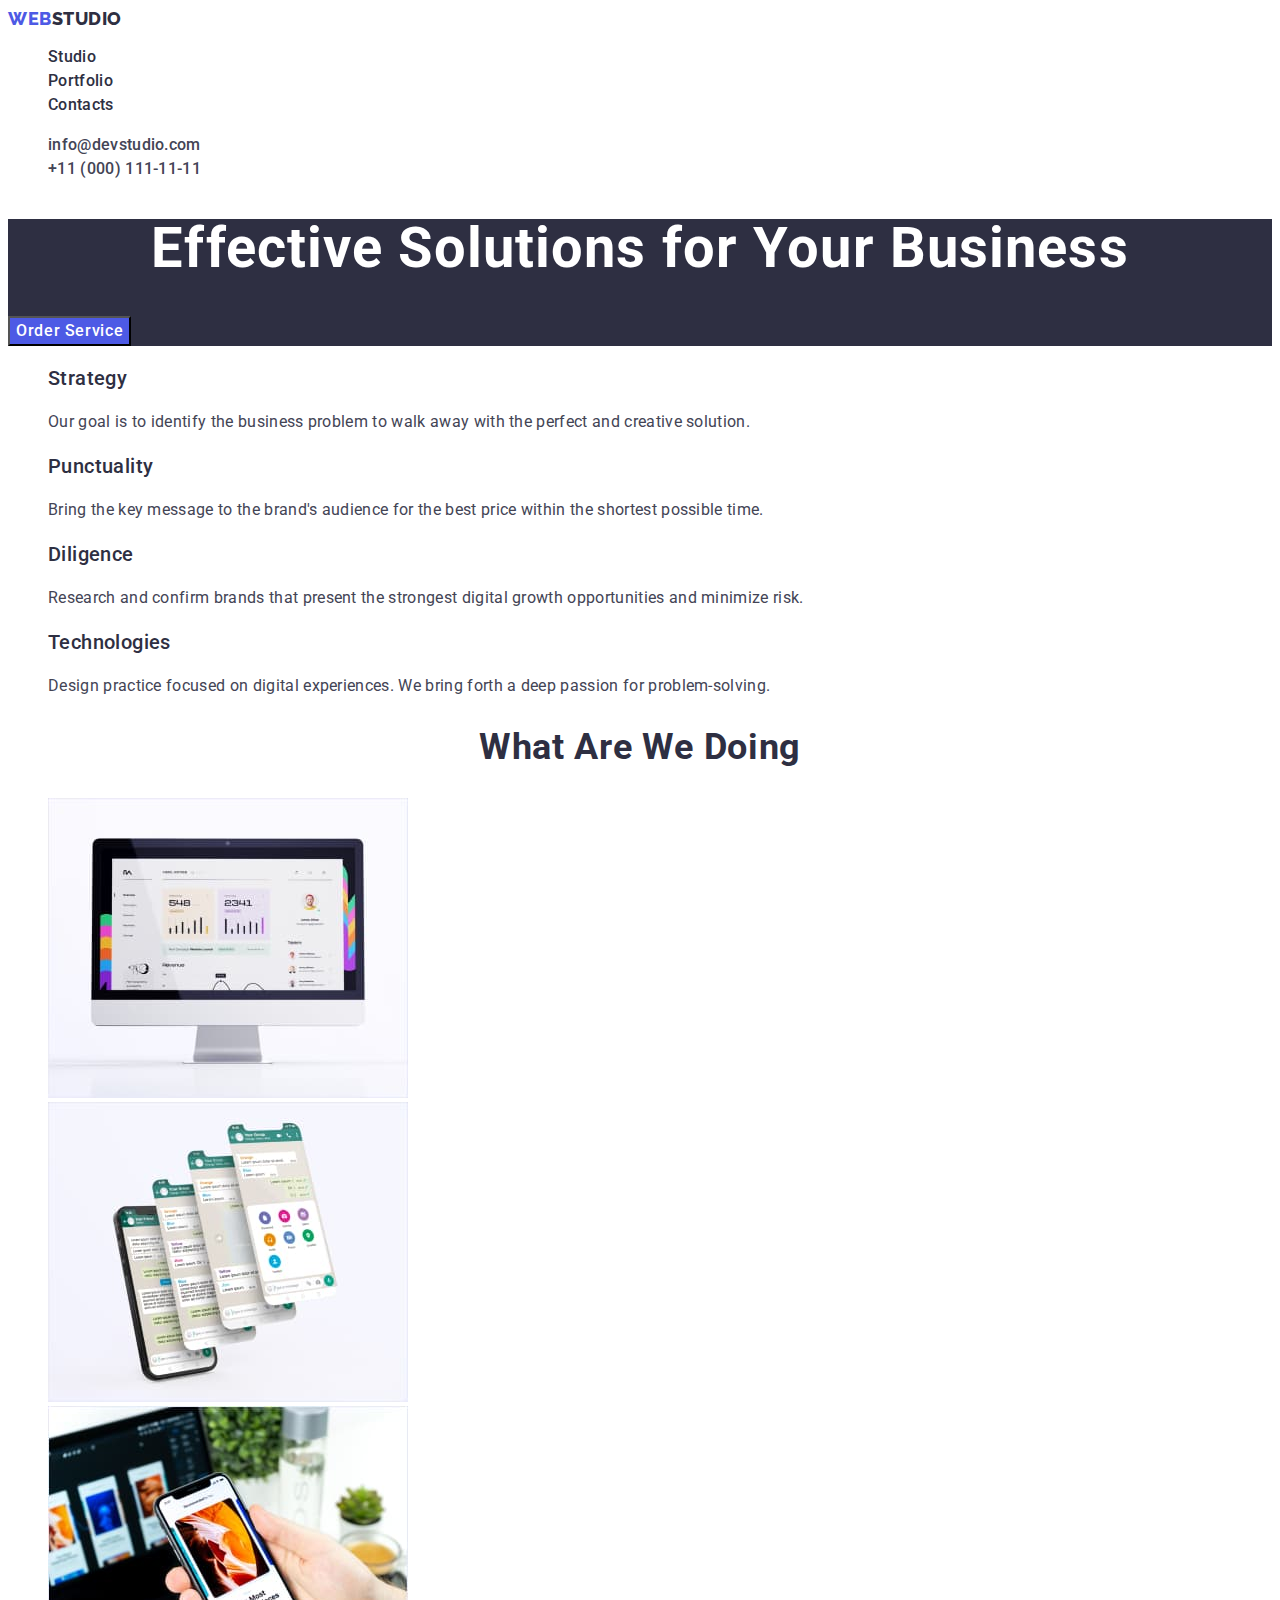
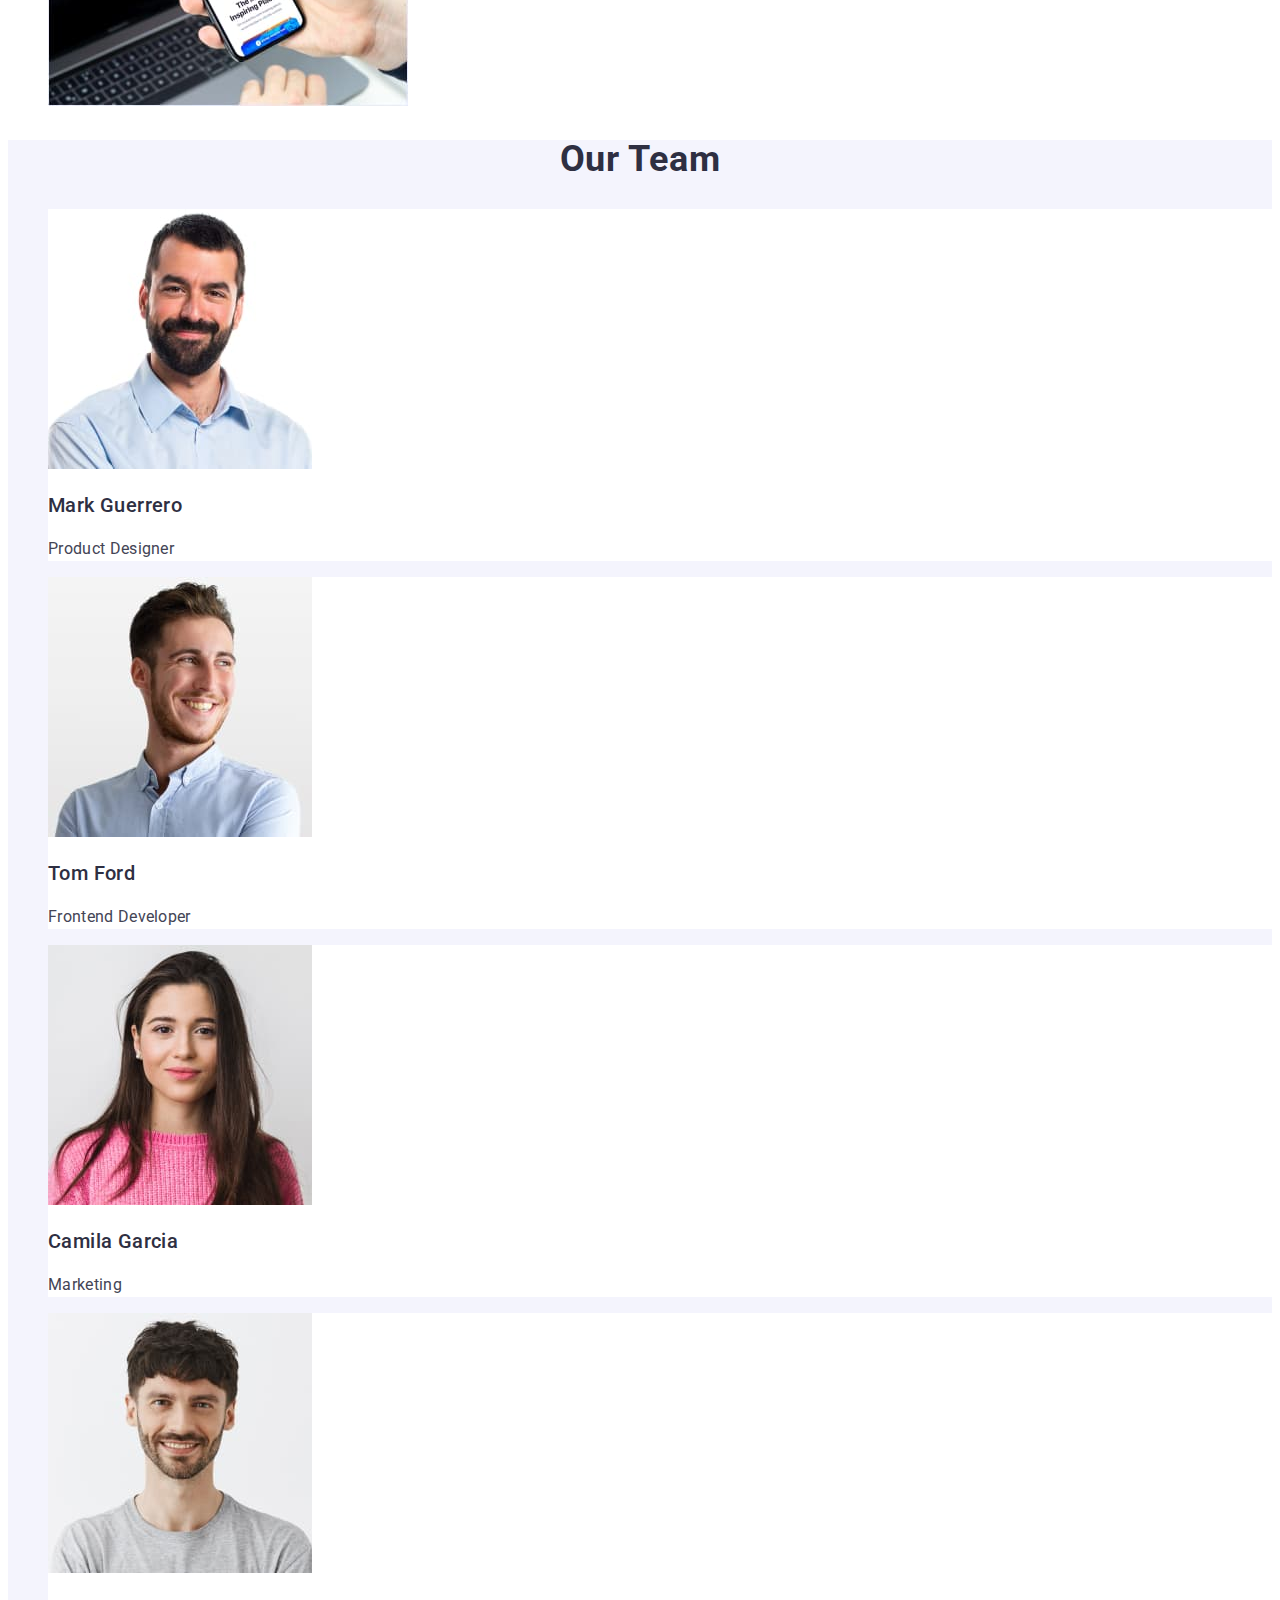
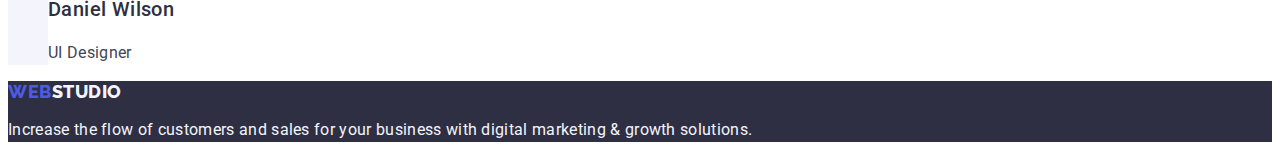
==== index.html @ 26494730 "Initial commit" ====
<!DOCTYPE html>
<html lang="en">
<head>
    <meta charset="UTF-8">
    <meta http-equiv="X-UA-Compatible" content="IE=edge">
    <meta name="viewport" content="width=device-width, initial-scale=1.0">
    <title>WebStudio</title>
    <link rel="stylesheet" href="./css/styles.css">
    <link rel="preconnect" href="https://fonts.googleapis.com">
    <link rel="preconnect" href="https://fonts.gstatic.com" crossorigin>
    <link href="https://fonts.googleapis.com/css2?family=Raleway:wght@800&family=Roboto:wght@400;500;700;900&display=swap"
        rel="stylesheet">
</head>
<body>
    <header>
 <nav>
        <a class="logotip link"  href="./index.html">Web<span class="logotip-part-two">Studio</span></a>

    <ul class="list">
        <li>
            <a class="menu-header link" href="./index.html">Studio</a>
        </li>
        <li>
            <a class="menu-header link" href="./portfolio.html">Portfolio</a>
        </li>
        <li>
            <a class="menu-header link" href="">Contacts</a>
        </li>
    </ul>
</nav>

<address class="kontakts">
    <ul class="list">
        <li>
            <a class="kontakts-mail link menu-header" href="mailto:info@devstudio.com">info@devstudio.com</a>
        </li>
        <li>
            <a class="kontakts-mail link menu-header" href="tel:+110001111111">+11 (000) 111-11-11</a>
        </li>
    </ul>
</address>
       
    </header>

    <main>
      <section class="section-zakaz-service">
          <h1 class="zagolov-first">Effective Solutions for Your Business</h1>
          <button class="button-main" type="button">Order Service</button>       
      </section>  

      <section class="section-features">
        <h2 hidden>Features</h2>
<ul class="list">
    <li>
<h3 class="zagolov-three">Strategy</h3>
<p class="features-desc">Our goal is to identify the business problem to walk away with the perfect and creative
    solution.
</p>
    </li>
    <li>
<h3 class="zagolov-three">Punctuality</h3>
<p class="features-desc">Bring the key message to the brand's audience for the best price within the shortest possible time.
</p>
    </li>
    <li>
<h3 class="zagolov-three">Diligence</h3>
<p class="features-desc">Research and confirm brands that present the strongest digital growth opportunities and minimize risk.
</p>
    </li>
    <li>
<h3 class="zagolov-three">Technologies</h3>
<p class="features-desc">Design practice focused on digital experiences. We bring forth a deep passion for problem-solving.
</p>
    </li>
</ul>
    
      </section>

      <section class="section-doing">
            <h2 class="zagolov-two">What are we doing</h2>
               <ul class="list">
                   <li>
               <img src="./images/img1.jpg" width="360" alt="Monitor">
                   </li>
                   <li>
               <img src="./images/img2.jpg" width="360" alt="Smartphone">
                                  </li>
                   <li>
               <img src="./images/img3.jpg" width="360" alt="Notebook and Smartphone">
                   </li>
               </ul>
      </section>

<section class="section-team">
<h2 class="zagolov-two">Our Team</h2>
<ul class="list">
    <li class="team-fon">
        <img src="./images/mark-guerrero.jpg" width="264" alt="Team Card Mark Guerrero">
    <h3 class="zagolov-three">Mark Guerrero</h3>
    <p class="features-desc">Product Designer</p>
    </li>
    <li class="team-fon">
        <img src="./images/tom-ford.jpg" width="264" alt="Team Card Tom Ford">
        <h3 class="zagolov-three">Tom Ford</h3>
        <p class="features-desc">Frontend Developer</p>
    </li>
    <li class="team-fon">
        <img src="./images/camila-garcia.jpg" width="264" alt="Team Card Camila Garcia">
        <h3 class="zagolov-three">Camila Garcia</h3>
        <p class="features-desc">Marketing</p>
    </li>
    <li class="team-fon">
        <img src="./images/daniel-wilson.jpg" width="264" alt="Team Card Daniel Wilson">
        <h3 class="zagolov-three">Daniel Wilson</h3>
        <p class="features-desc">UI Designer</p>
    </li>
</ul>
</section>
    </main>

    <footer class="footer">
<a class="footer-logo link" href="./index.html">Web<span class="logo-footer-part-two">Studio</span></a>
<p class="footer-text">
    Increase the flow of customers and sales for your business with digital marketing & growth solutions.
</p>
    </footer>
</body>
</html>
---- css/styles.css ----
body {
  font-family: 'Roboto', sans-serif;
  background-color: #ffffff;
  color: var(--bc-text-deck);
}
:root {
  --logo-color1: #4d5ae5;
  --logo-color2: #2e2f42;
  --brand-color: #2e2f42;
  --bc-button: #f4f4fd;
  --bc-button-fover: #404bbf;
  --bc-button-text: #4d5ae5;
  --bc-button-text-hover: #ffffff;
  --background-footer-color: #2e2f42;
  --bc-footer-text: #f4f4fd;
  --bc-text-deck: #434455;
}
.list {
  list-style: none;
}
.link {
  text-decoration: none;
}

.logotip {
  color: var(--logo-color1);
  font-family: 'Raleway', sans-serif;
  font-style: normal;
  font-weight: 800;
  font-size: 18px;
  line-height: 1.17;
  letter-spacing: 0.03em;
  text-transform: uppercase;
}
.logotip-part-two {
  color: var(--logo-color2);
}

.menu-header {
  font-weight: 500;
  font-size: 16px;
  line-height: 1.5;
  letter-spacing: 0.02em;
  color: var(--brand-color);
}
.menu-header:hover,
.menu-header:focus {
  color: #404bbf;
}
.kontakts {
  font-style: normal;
}
.kontakts-mail {
  font-size: 16px;
  line-height: 1.5;
  letter-spacing: 0.02em;
  color: #434455;
}
.section-zakaz-service {
  background-color: var(--brand-color);
}
.zagolov-first {
  font-size: 56px;
  line-height: 1.07;
  text-align: center;
  letter-spacing: 0.02em;
  color: #ffffff;
}
.zagolov-two {
  font-size: 36px;
  line-height: 1.11;
  text-align: center;
  letter-spacing: 0.02em;
  text-transform: capitalize;
  color: var(--brand-color);
}
.button-main {
  background-color: #4d5ae5;
  font-family: 'Roboto', sans-serif;
  font-weight: 500;
  font-size: 16px;
  line-height: 1.5;
  letter-spacing: 0.04em;
  color: #ffffff;
}
.button-main:hover,
.button-main:focus {
  background-color: var(--bc-button-fover);
  cursor: pointer;
}
.zagolov-three {
  font-weight: 500;
  font-size: 20px;
  line-height: 1.2;
  letter-spacing: 0.02em;
  color: var(--brand-color);
}
.features-desc {
  font-size: 16px;
  line-height: 1.5;
  letter-spacing: 0.02em;
  color: var(--bc-text-deck);
}
.section-team {
  background-color: var(--bc-button);
}
.team-head {
  font-size: 36px;
  line-height: 1.11;
  text-align: center;
  letter-spacing: 0.02em;
  text-transform: capitalize;
  color: var(--brand-color);
}

.button-tip {
  font-family: 'Roboto', sans-serif;
  font-weight: 500;
  font-size: 16px;
  line-height: 1.5;
  letter-spacing: 0.04em;
  color: var(--bc-button-text);
  background-color: var(--bc-button);
}
.team-fon {
  background-color: #ffffff;
}
.button-tip:hover,
.button-tip:focus {
  color: var(--bc-button-text-hover);
  background-color: var(--bc-button-fover);
  cursor: pointer;
}

.desk-portfolio {
  font-size: 16px;
  line-height: 1.5;
  letter-spacing: 0.02em;
  color: var(--bc-text-deck);
}
.footer {
  background-color: var(--background-footer-color);
}
.footer-logo {
  font-family: 'Raleway', sans-serif;
  font-weight: 800;
  font-size: 18px;
  line-height: 1.17;
  letter-spacing: 0.03em;
  text-transform: uppercase;
  color: var(--logo-color1);
}
.logo-footer-part-two {
  color: var(--bc-footer-text);
}
.footer-text {
  line-height: 1.5;
  letter-spacing: 0.02em;
  color: var(--bc-footer-text);
}
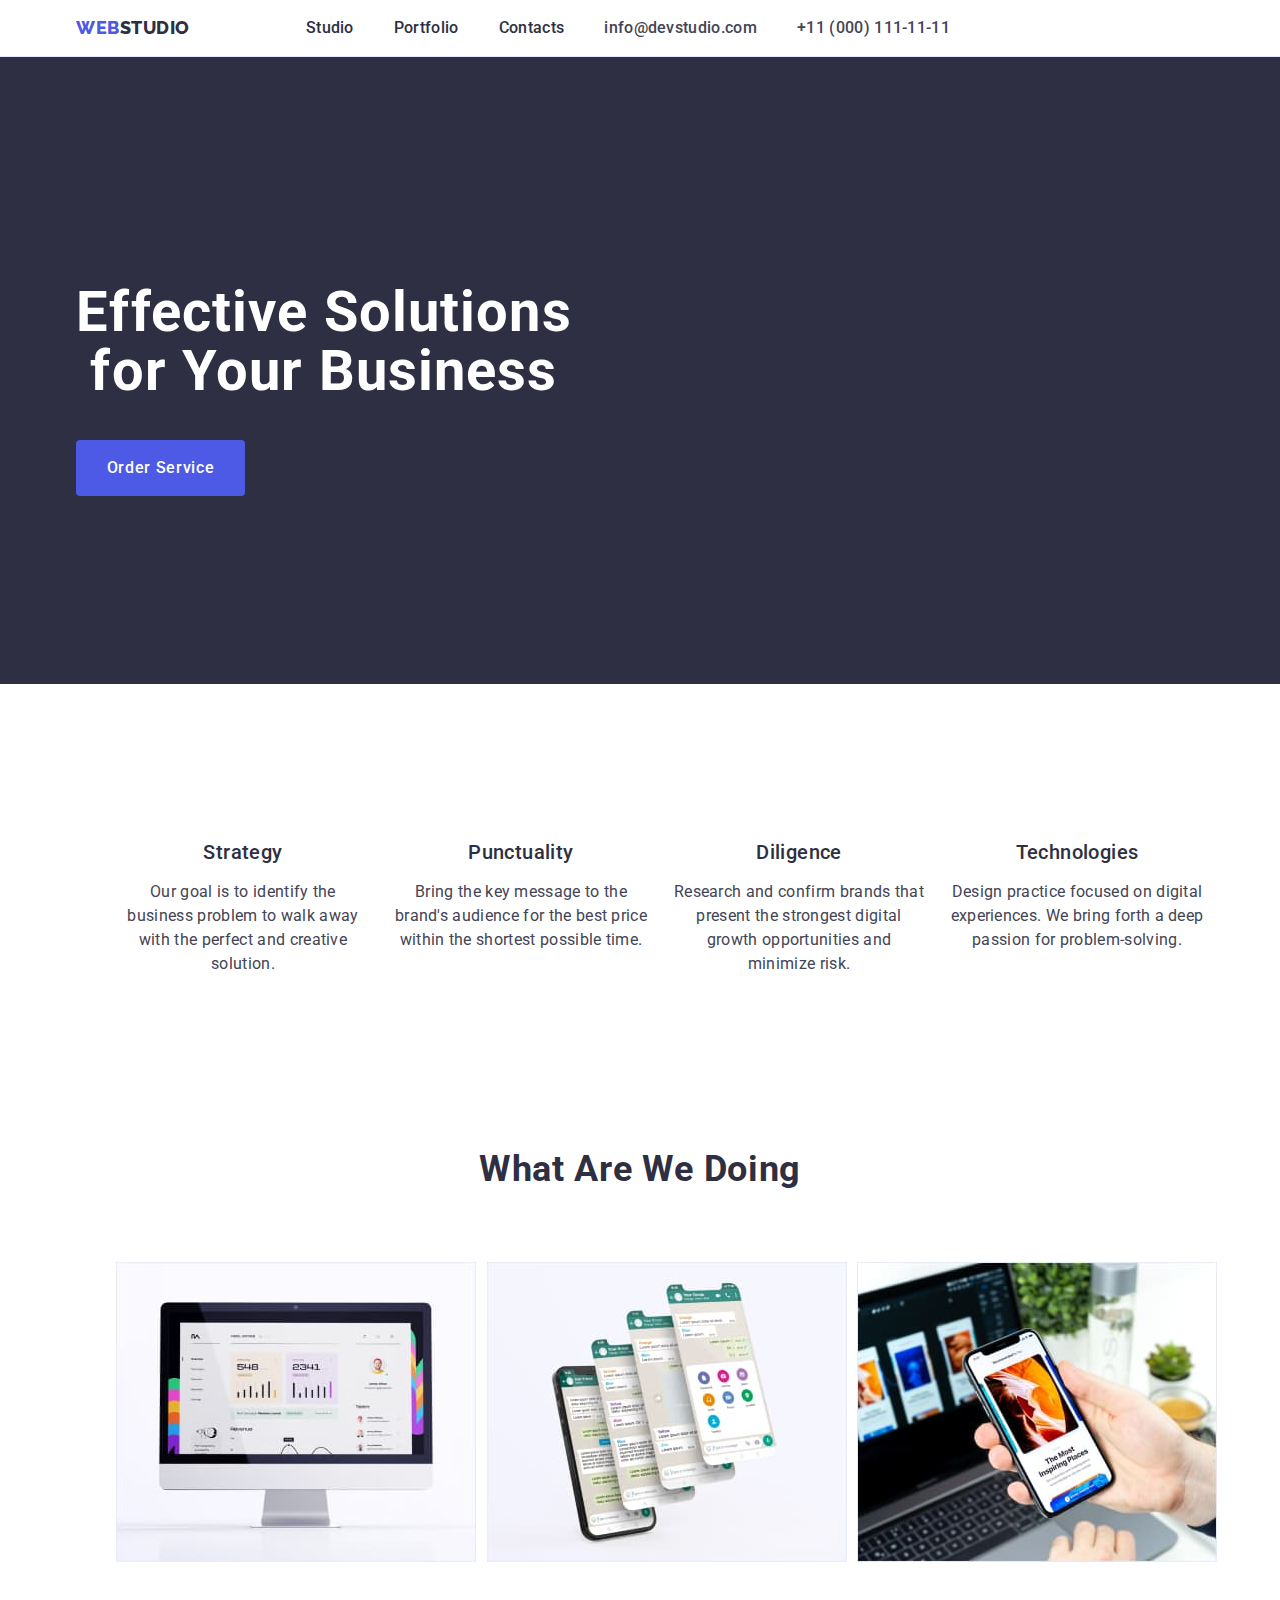
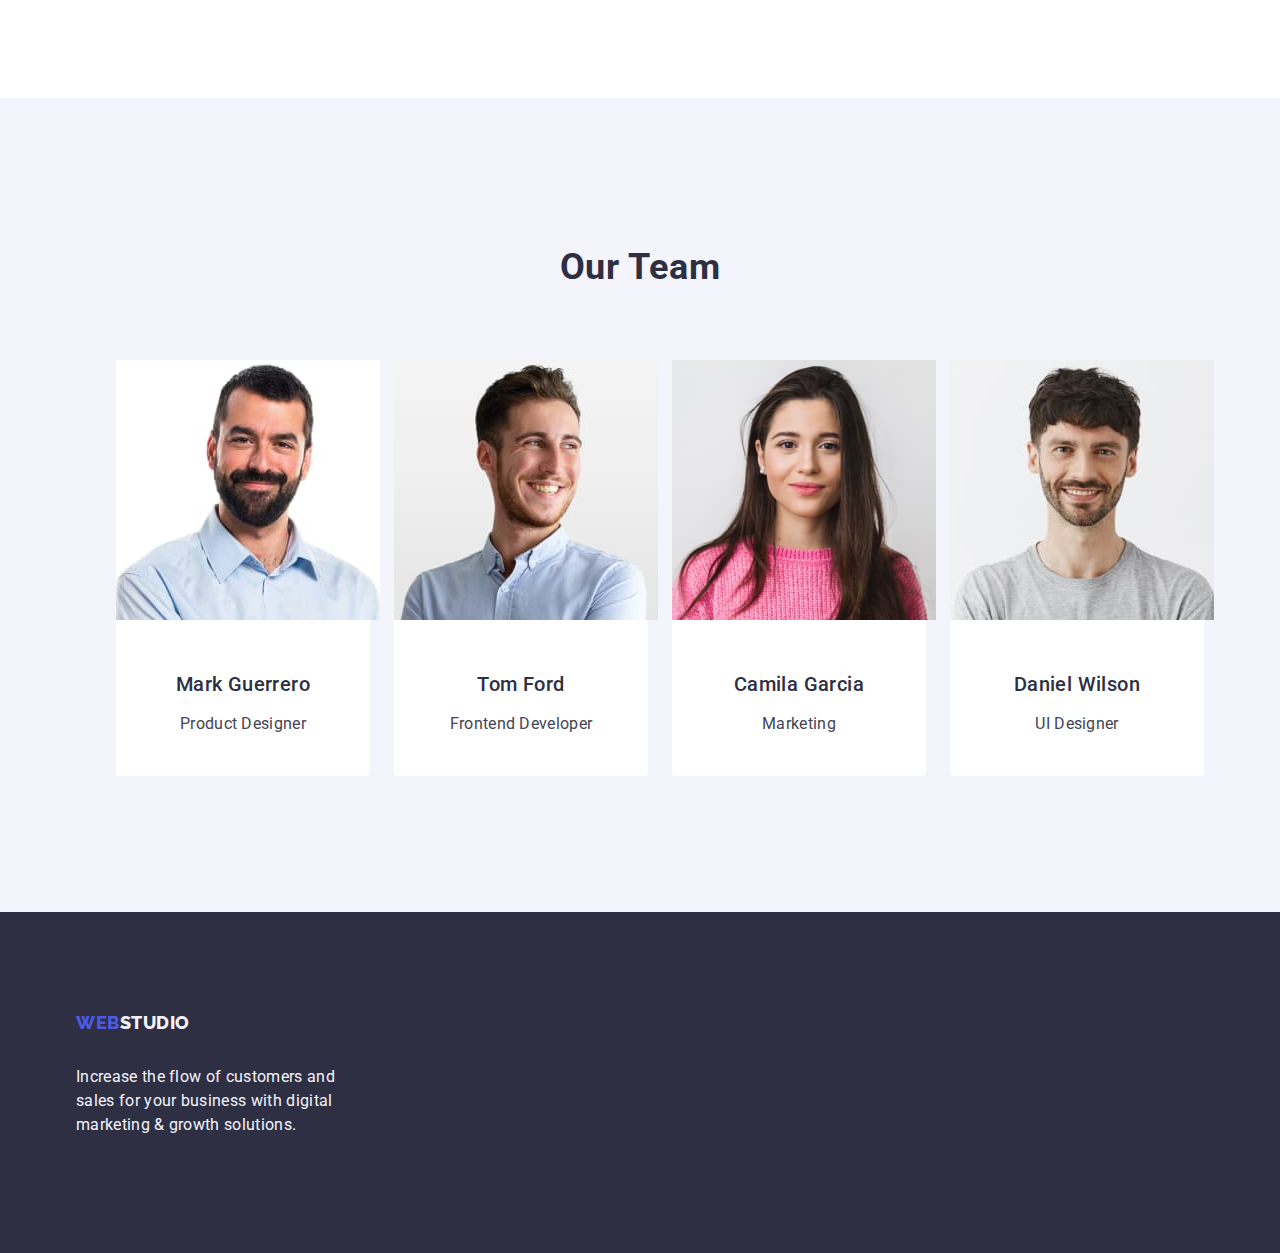
==== commit d8055dd3: "1" ====
--- a/index.html
+++ b/index.html
@@ -5,6 +5,7 @@
     <meta http-equiv="X-UA-Compatible" content="IE=edge">
     <meta name="viewport" content="width=device-width, initial-scale=1.0">
     <title>WebStudio</title>
+    <link rel="stylesheet" href="https://cdnjs.cloudflare.com/ajax/libs/modern-normalize/2.0.0/modern-normalize.min.css">
     <link rel="stylesheet" href="./css/styles.css">
     <link rel="preconnect" href="https://fonts.googleapis.com">
     <link rel="preconnect" href="https://fonts.gstatic.com" crossorigin>
@@ -12,11 +13,12 @@
         rel="stylesheet">
 </head>
 <body>
-    <header>
- <nav>
+    <header class="header">
+        <div class="header-div container">
+ <nav class="header-div-nav">
         <a class="logotip link"  href="./index.html">Web<span class="logotip-part-two">Studio</span></a>
 
-    <ul class="list">
+    <ul class="menu-main list">
         <li>
             <a class="menu-header link" href="./index.html">Studio</a>
         </li>
@@ -30,7 +32,7 @@
 </nav>
 
 <address class="kontakts">
-    <ul class="list">
+    <ul class="menu-main list">
         <li>
             <a class="kontakts-mail link menu-header" href="mailto:info@devstudio.com">info@devstudio.com</a>
         </li>
@@ -39,90 +41,107 @@
         </li>
     </ul>
 </address>
-       
+    </div>
     </header>
 
     <main>
       <section class="section-zakaz-service">
+        <div class="container">
           <h1 class="zagolov-first">Effective Solutions for Your Business</h1>
           <button class="button-main" type="button">Order Service</button>       
-      </section>  
+      </div>
+     </section>  
 
       <section class="section-features">
-        <h2 hidden>Features</h2>
-<ul class="list">
-    <li>
+        <div class="container">
+        <h2 class="visually-hidden">Features</h2>
+<ul class="section-features-list list">
+    <li class="secfeat-list-li">
 <h3 class="zagolov-three">Strategy</h3>
 <p class="features-desc">Our goal is to identify the business problem to walk away with the perfect and creative
     solution.
 </p>
     </li>
-    <li>
+    <li class="secfeat-list-li">
 <h3 class="zagolov-three">Punctuality</h3>
 <p class="features-desc">Bring the key message to the brand's audience for the best price within the shortest possible time.
 </p>
     </li>
-    <li>
+    <li class="secfeat-list-li">
 <h3 class="zagolov-three">Diligence</h3>
 <p class="features-desc">Research and confirm brands that present the strongest digital growth opportunities and minimize risk.
 </p>
     </li>
-    <li>
+    <li class="secfeat-list-li">
 <h3 class="zagolov-three">Technologies</h3>
 <p class="features-desc">Design practice focused on digital experiences. We bring forth a deep passion for problem-solving.
 </p>
     </li>
 </ul>
-    
+    </div>
       </section>
 
       <section class="section-doing">
+        <div class="container">
             <h2 class="zagolov-two">What are we doing</h2>
-               <ul class="list">
-                   <li>
+               <ul class="section-doing-list list">
+                   <li class="section-doing-list-li">
                <img src="./images/img1.jpg" width="360" alt="Monitor">
                    </li>
-                   <li>
+                   <li class="section-doing-list-li">
                <img src="./images/img2.jpg" width="360" alt="Smartphone">
                                   </li>
-                   <li>
+                   <li class="section-doing-list-li">
                <img src="./images/img3.jpg" width="360" alt="Notebook and Smartphone">
                    </li>
                </ul>
+            </div>
       </section>
 
 <section class="section-team">
+    <div class="container">
 <h2 class="zagolov-two">Our Team</h2>
-<ul class="list">
-    <li class="team-fon">
-        <img src="./images/mark-guerrero.jpg" width="264" alt="Team Card Mark Guerrero">
+<ul class="section-team-list list">
+    <li class="section-team-list-li team-fon">
+        <img    src="./images/mark-guerrero.jpg" width="264" alt="Team Card Mark Guerrero">
+        <div class="team-card">
     <h3 class="zagolov-three">Mark Guerrero</h3>
     <p class="features-desc">Product Designer</p>
+</div>
     </li>
-    <li class="team-fon">
+    <li class="section-team-list-li team-fon">
         <img src="./images/tom-ford.jpg" width="264" alt="Team Card Tom Ford">
+        <div class="team-card">
         <h3 class="zagolov-three">Tom Ford</h3>
         <p class="features-desc">Frontend Developer</p>
+        </div>
     </li>
-    <li class="team-fon">
+    <li class="section-team-list-li team-fon">
         <img src="./images/camila-garcia.jpg" width="264" alt="Team Card Camila Garcia">
+        <div class="team-card">
         <h3 class="zagolov-three">Camila Garcia</h3>
         <p class="features-desc">Marketing</p>
+        </div>
     </li>
-    <li class="team-fon">
+    <li class="section-team-list-li team-fon">
         <img src="./images/daniel-wilson.jpg" width="264" alt="Team Card Daniel Wilson">
+        <div class="team-card">
         <h3 class="zagolov-three">Daniel Wilson</h3>
         <p class="features-desc">UI Designer</p>
+        </div>
     </li>
 </ul>
+</div>
 </section>
     </main>
 
     <footer class="footer">
+        <div class="container">
 <a class="footer-logo link" href="./index.html">Web<span class="logo-footer-part-two">Studio</span></a>
 <p class="footer-text">
     Increase the flow of customers and sales for your business with digital marketing & growth solutions.
 </p>
+</div>
     </footer>
 </body>
 </html>--- a/css/styles.css
+++ b/css/styles.css
@@ -15,13 +15,35 @@
   --bc-footer-text: #f4f4fd;
   --bc-text-deck: #434455;
 }
+img {
+  display: block;
+}
 .list {
   list-style: none;
 }
 .link {
   text-decoration: none;
 }
-
+.container {
+  width: 1158px;
+  margin: 0 auto;
+  padding: 0 15px;
+}
+/**
+  |============================
+  | header
+  |============================
+*/
+.header {
+  border-bottom: 1px solid #e7e9fc;
+}
+.header-div {
+  display: flex;
+}
+.header-div-nav {
+  display: flex;
+  align-items: center;
+}
 .logotip {
   color: var(--logo-color1);
   font-family: 'Raleway', sans-serif;
@@ -31,17 +53,22 @@
   line-height: 1.17;
   letter-spacing: 0.03em;
   text-transform: uppercase;
+  margin-right: 76px;
 }
 .logotip-part-two {
   color: var(--logo-color2);
 }
-
+.menu-main {
+  display: flex;
+  gap: 40px;
+}
 .menu-header {
   font-weight: 500;
   font-size: 16px;
   line-height: 1.5;
   letter-spacing: 0.02em;
   color: var(--brand-color);
+  padding: 24px 0;
 }
 .menu-header:hover,
 .menu-header:focus {
@@ -56,8 +83,15 @@
   letter-spacing: 0.02em;
   color: #434455;
 }
+
+/**
+  |============================
+  | First section
+  |============================
+*/
 .section-zakaz-service {
   background-color: var(--brand-color);
+  padding: 188px 0;
 }
 .zagolov-first {
   font-size: 56px;
@@ -65,15 +99,9 @@
   text-align: center;
   letter-spacing: 0.02em;
   color: #ffffff;
-}
-.zagolov-two {
-  font-size: 36px;
-  line-height: 1.11;
-  text-align: center;
-  letter-spacing: 0.02em;
-  text-transform: capitalize;
-  color: var(--brand-color);
-}
+  max-width: 496px;
+}
+
 .button-main {
   background-color: #4d5ae5;
   font-family: 'Roboto', sans-serif;
@@ -82,27 +110,106 @@
   line-height: 1.5;
   letter-spacing: 0.04em;
   color: #ffffff;
+  display: block;
+  min-width: 169px;
+  height: 56px;
+  border: none;
+  border-radius: 4px;
+  cursor: pointer;
 }
 .button-main:hover,
 .button-main:focus {
   background-color: var(--bc-button-fover);
   cursor: pointer;
 }
+/**
+  |============================
+  | Second section
+  |============================
+*/
+.section-features {
+  padding: 120px 0;
+}
+.visually-hidden {
+  position: absolute;
+  width: 1px;
+  height: 1px;
+  margin: -1px;
+  border: 0;
+  padding: 0;
+  white-space: nowrap;
+  clip-path: inset(100%);
+  clip: rect(0 0 0 0);
+  overflow: hidden;
+}
+.section-features-list {
+  display: flex;
+  gap: 24px;
+}
+.secfeat-list-li {
+  width: calc((100% - 72px) / 4);
+}
 .zagolov-three {
   font-weight: 500;
   font-size: 20px;
   line-height: 1.2;
   letter-spacing: 0.02em;
   color: var(--brand-color);
+  margin-bottom: 8px;
+  text-align: center;
 }
 .features-desc {
   font-size: 16px;
   line-height: 1.5;
   letter-spacing: 0.02em;
   color: var(--bc-text-deck);
-}
+  text-align: center;
+  margin-bottom: 8px;
+}
+/**
+  |============================
+  | 3 section
+  |============================
+*/
+.section-doing {
+  padding-bottom: 120px;
+}
+.zagolov-two {
+  font-size: 36px;
+  line-height: 1.11;
+  text-align: center;
+  letter-spacing: 0.02em;
+  text-transform: capitalize;
+  color: var(--brand-color);
+  margin-bottom: 72px;
+}
+.section-doing-list {
+  display: flex;
+  gap: 24px;
+}
+.section-doing-list-li {
+  width: calc((100% - 48px) / 3);
+}
+/**
+  |============================
+  | 4 section team
+  |============================
+*/
+
 .section-team {
   background-color: var(--bc-button);
+  padding: 120px 0;
+}
+.section-team-list {
+  display: flex;
+  gap: 24px;
+}
+.section-team-list-li {
+  width: calc((100% - 72px) / 4);
+  border-radius: 0px 0px 4px 4px;
+}
+.team-card {
+  padding: 32px 16px;
 }
 .team-head {
   font-size: 36px;
@@ -112,7 +219,11 @@
   text-transform: capitalize;
   color: var(--brand-color);
 }
-
+/**
+  |============================
+  | 
+  |============================
+*/
 .button-tip {
   font-family: 'Roboto', sans-serif;
   font-weight: 500;
@@ -121,6 +232,9 @@
   letter-spacing: 0.04em;
   color: var(--bc-button-text);
   background-color: var(--bc-button);
+  padding: 12px 24px;
+  border: 1px solid #e7e9fc;
+  border-radius: 4px;
 }
 .team-fon {
   background-color: #ffffff;
@@ -130,6 +244,7 @@
   color: var(--bc-button-text-hover);
   background-color: var(--bc-button-fover);
   cursor: pointer;
+  border: 1px solid transparent;
 }
 
 .desk-portfolio {
@@ -138,7 +253,42 @@
   letter-spacing: 0.02em;
   color: var(--bc-text-deck);
 }
+/**
+  |============================
+  | portfolio
+  |============================
+*/
+.section-portfolio {
+  padding-top: 96px;
+  padding-bottom: 120px;
+}
+.section-portfolio-filtr {
+  display: flex;
+  justify-content: center;
+  gap: 24px;
+  margin-bottom: 72px;
+}
+.portfolio-list {
+  display: flex;
+  flex-wrap: wrap;
+  column-gap: 24px;
+  row-gap: 48px;
+}
+.portfolio-list-li {
+  width: calc((100% - 48px) / 3);
+}
+.portfolio-link {
+  padding: 32px 16px;
+  border: 1px solid #e7e9fc;
+  border-top: none;
+}
+/**
+  |============================
+  | footer
+  |============================
+*/
 .footer {
+  padding: 100px 0;
   background-color: var(--background-footer-color);
 }
 .footer-logo {
@@ -149,6 +299,8 @@
   letter-spacing: 0.03em;
   text-transform: uppercase;
   color: var(--logo-color1);
+  display: inline-block;
+  margin-bottom: 16px;
 }
 .logo-footer-part-two {
   color: var(--bc-footer-text);
@@ -157,4 +309,5 @@
   line-height: 1.5;
   letter-spacing: 0.02em;
   color: var(--bc-footer-text);
-}
+  max-width: 264px;
+}
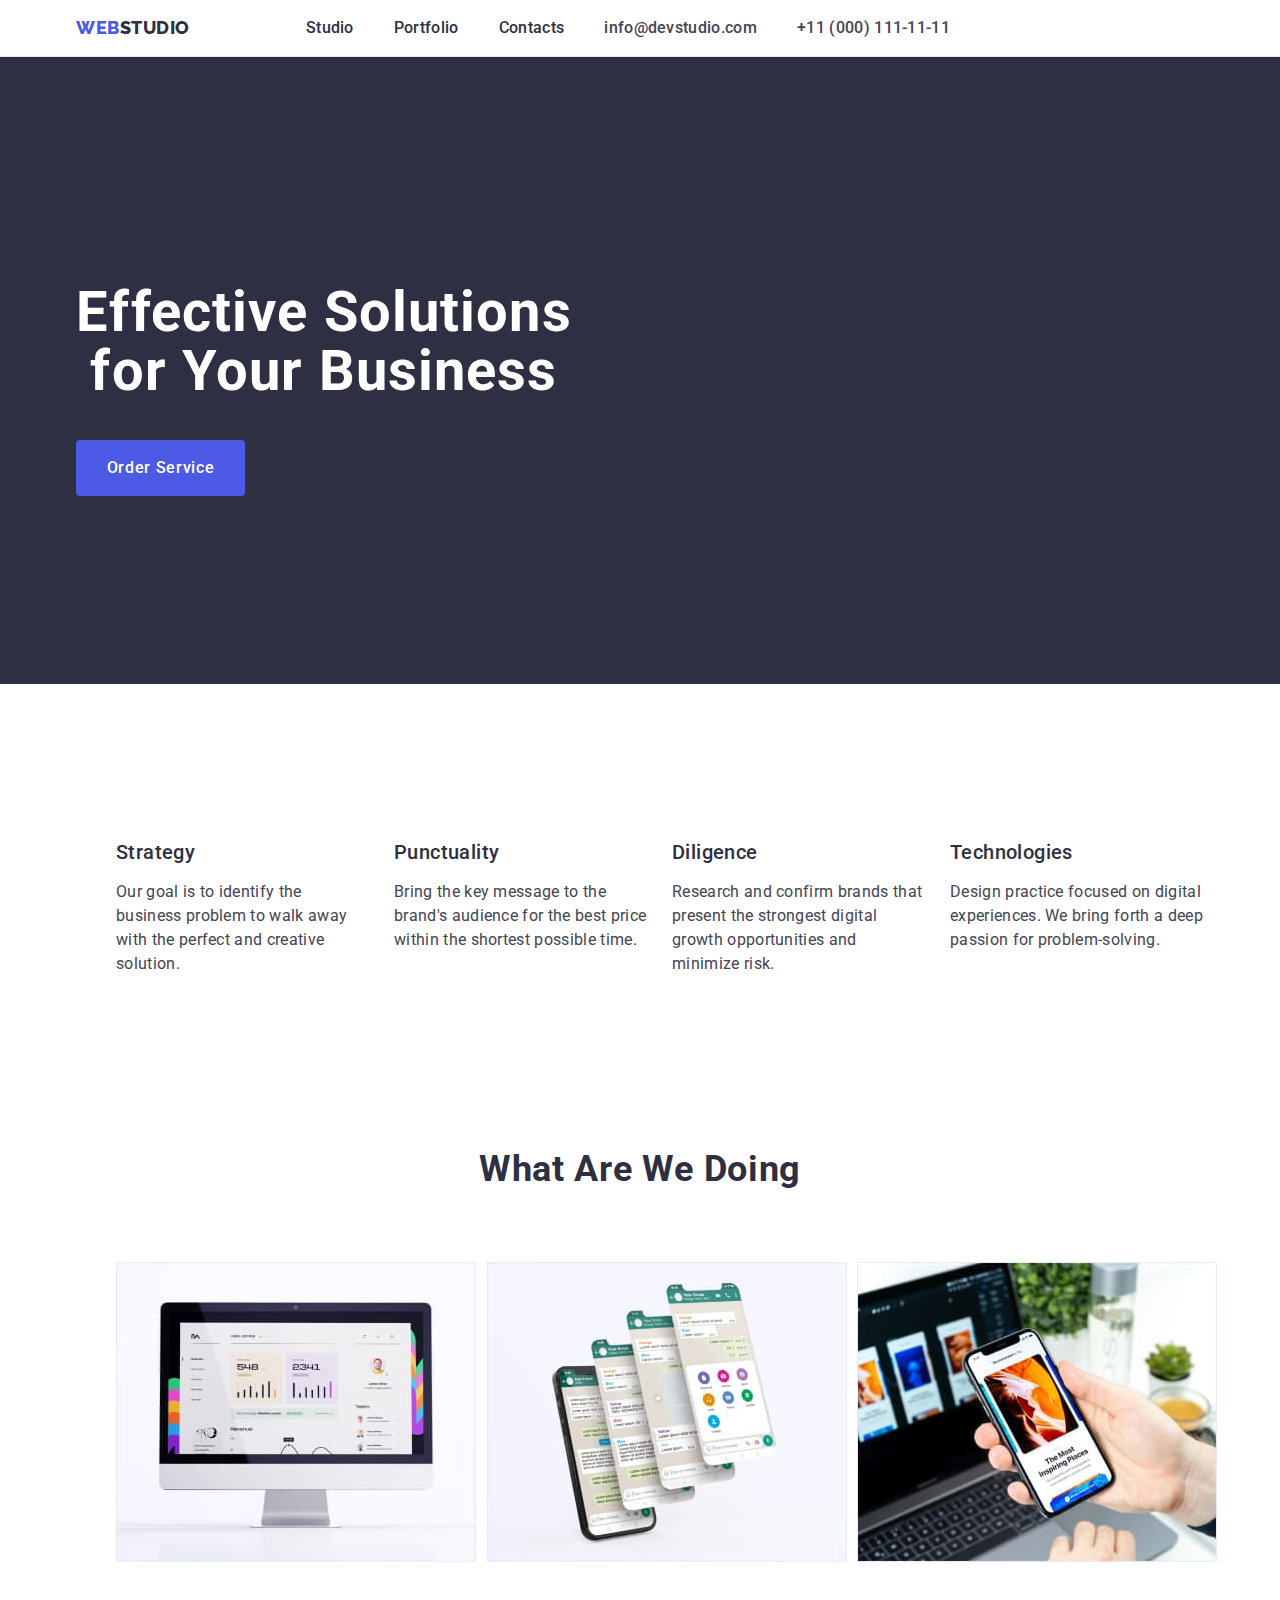
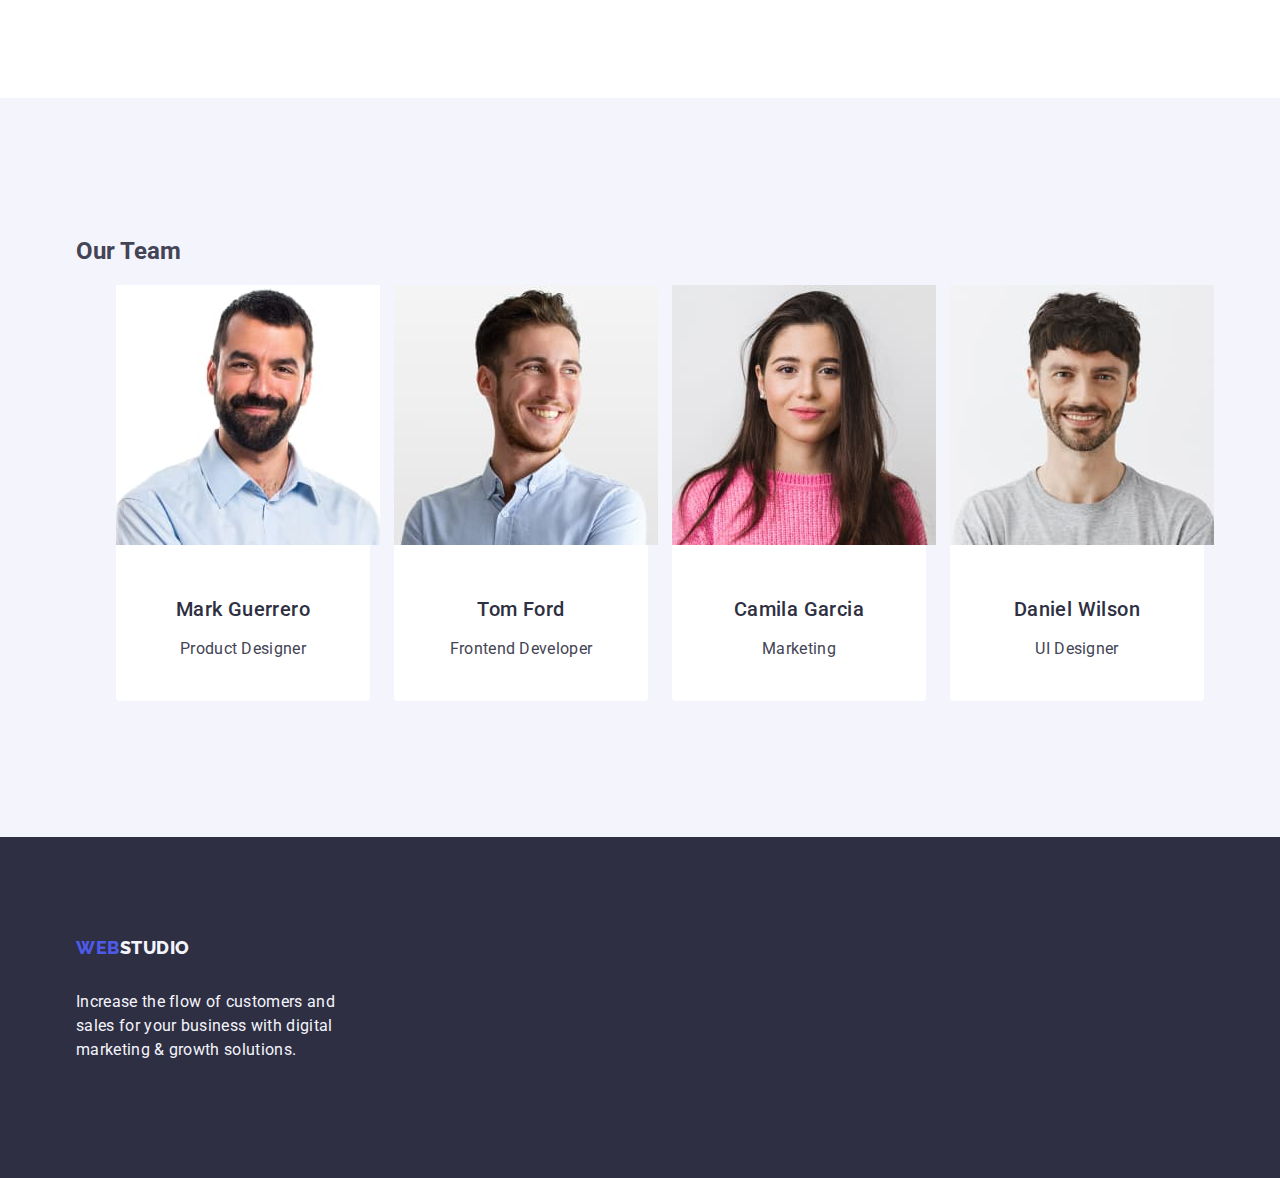
==== commit 8225610f: "2" ====
--- a/index.html
+++ b/index.html
@@ -47,7 +47,7 @@
     <main>
       <section class="section-zakaz-service">
         <div class="container">
-          <h1 class="zagolov-first">Effective Solutions for Your Business</h1>
+          <h1 class="zakaz-service-name">Effective Solutions for Your Business</h1>
           <button class="button-main" type="button">Order Service</button>       
       </div>
      </section>  
@@ -57,24 +57,24 @@
         <h2 class="visually-hidden">Features</h2>
 <ul class="section-features-list list">
     <li class="secfeat-list-li">
-<h3 class="zagolov-three">Strategy</h3>
-<p class="features-desc">Our goal is to identify the business problem to walk away with the perfect and creative
+<h3 class="feature-name">Strategy</h3>
+<p class="feature-desc">Our goal is to identify the business problem to walk away with the perfect and creative
     solution.
 </p>
     </li>
     <li class="secfeat-list-li">
-<h3 class="zagolov-three">Punctuality</h3>
-<p class="features-desc">Bring the key message to the brand's audience for the best price within the shortest possible time.
+<h3 class="feature-name">Punctuality</h3>
+<p class="feature-desc">Bring the key message to the brand's audience for the best price within the shortest possible time.
 </p>
     </li>
     <li class="secfeat-list-li">
-<h3 class="zagolov-three">Diligence</h3>
-<p class="features-desc">Research and confirm brands that present the strongest digital growth opportunities and minimize risk.
+<h3 class="feature-name">Diligence</h3>
+<p class="feature-desc">Research and confirm brands that present the strongest digital growth opportunities and minimize risk.
 </p>
     </li>
     <li class="secfeat-list-li">
-<h3 class="zagolov-three">Technologies</h3>
-<p class="features-desc">Design practice focused on digital experiences. We bring forth a deep passion for problem-solving.
+<h3 class="feature-name">Technologies</h3>
+<p class="feature-desc">Design practice focused on digital experiences. We bring forth a deep passion for problem-solving.
 </p>
     </li>
 </ul>
@@ -83,7 +83,7 @@
 
       <section class="section-doing">
         <div class="container">
-            <h2 class="zagolov-two">What are we doing</h2>
+            <h2 class="doing-name-section">What are we doing</h2>
                <ul class="section-doing-list list">
                    <li class="section-doing-list-li">
                <img src="./images/img1.jpg" width="360" alt="Monitor">
@@ -105,29 +105,29 @@
     <li class="section-team-list-li team-fon">
         <img    src="./images/mark-guerrero.jpg" width="264" alt="Team Card Mark Guerrero">
         <div class="team-card">
-    <h3 class="zagolov-three">Mark Guerrero</h3>
-    <p class="features-desc">Product Designer</p>
+    <h3 class="team-name">Mark Guerrero</h3>
+    <p class="team-desc">Product Designer</p>
 </div>
     </li>
     <li class="section-team-list-li team-fon">
         <img src="./images/tom-ford.jpg" width="264" alt="Team Card Tom Ford">
         <div class="team-card">
-        <h3 class="zagolov-three">Tom Ford</h3>
-        <p class="features-desc">Frontend Developer</p>
+        <h3 class="team-name">Tom Ford</h3>
+        <p class="team-desc">Frontend Developer</p>
         </div>
     </li>
     <li class="section-team-list-li team-fon">
         <img src="./images/camila-garcia.jpg" width="264" alt="Team Card Camila Garcia">
         <div class="team-card">
-        <h3 class="zagolov-three">Camila Garcia</h3>
-        <p class="features-desc">Marketing</p>
+        <h3 class="team-name">Camila Garcia</h3>
+        <p class="team-desc">Marketing</p>
         </div>
     </li>
     <li class="section-team-list-li team-fon">
         <img src="./images/daniel-wilson.jpg" width="264" alt="Team Card Daniel Wilson">
         <div class="team-card">
-        <h3 class="zagolov-three">Daniel Wilson</h3>
-        <p class="features-desc">UI Designer</p>
+        <h3 class="team-name">Daniel Wilson</h3>
+        <p class="team-desc">UI Designer</p>
         </div>
     </li>
 </ul>
--- a/css/styles.css
+++ b/css/styles.css
@@ -93,7 +93,7 @@
   background-color: var(--brand-color);
   padding: 188px 0;
 }
-.zagolov-first {
+.zakaz-service-name {
   font-size: 56px;
   line-height: 1.07;
   text-align: center;
@@ -124,7 +124,7 @@
 }
 /**
   |============================
-  | Second section
+  | Second section section-features
   |============================
 */
 .section-features {
@@ -149,32 +149,30 @@
 .secfeat-list-li {
   width: calc((100% - 72px) / 4);
 }
-.zagolov-three {
+.feature-name {
   font-weight: 500;
   font-size: 20px;
   line-height: 1.2;
   letter-spacing: 0.02em;
   color: var(--brand-color);
   margin-bottom: 8px;
-  text-align: center;
-}
-.features-desc {
+}
+.feature-desc {
   font-size: 16px;
   line-height: 1.5;
   letter-spacing: 0.02em;
   color: var(--bc-text-deck);
-  text-align: center;
-  margin-bottom: 8px;
-}
-/**
-  |============================
-  | 3 section
+  margin-bottom: 8px;
+}
+/**
+  |============================
+  | 3 section section-doing
   |============================
 */
 .section-doing {
   padding-bottom: 120px;
 }
-.zagolov-two {
+.doing-name-section {
   font-size: 36px;
   line-height: 1.11;
   text-align: center;
@@ -219,6 +217,24 @@
   text-transform: capitalize;
   color: var(--brand-color);
 }
+.team-name {
+  font-weight: 500;
+  font-size: 20px;
+  line-height: 1.2;
+  letter-spacing: 0.02em;
+  color: var(--brand-color);
+  margin-bottom: 8px;
+  text-align: center;
+}
+.team-desc {
+  font-size: 16px;
+  line-height: 1.5;
+  letter-spacing: 0.02em;
+  color: var(--bc-text-deck);
+  text-align: center;
+  margin-bottom: 8px;
+}
+
 /**
   |============================
   | 
@@ -281,6 +297,14 @@
   padding: 32px 16px;
   border: 1px solid #e7e9fc;
   border-top: none;
+}
+.portfolio-name {
+  font-weight: 500;
+  font-size: 20px;
+  line-height: 1.2;
+  letter-spacing: 0.02em;
+  color: var(--brand-color);
+  margin-bottom: 8px;
 }
 /**
   |============================
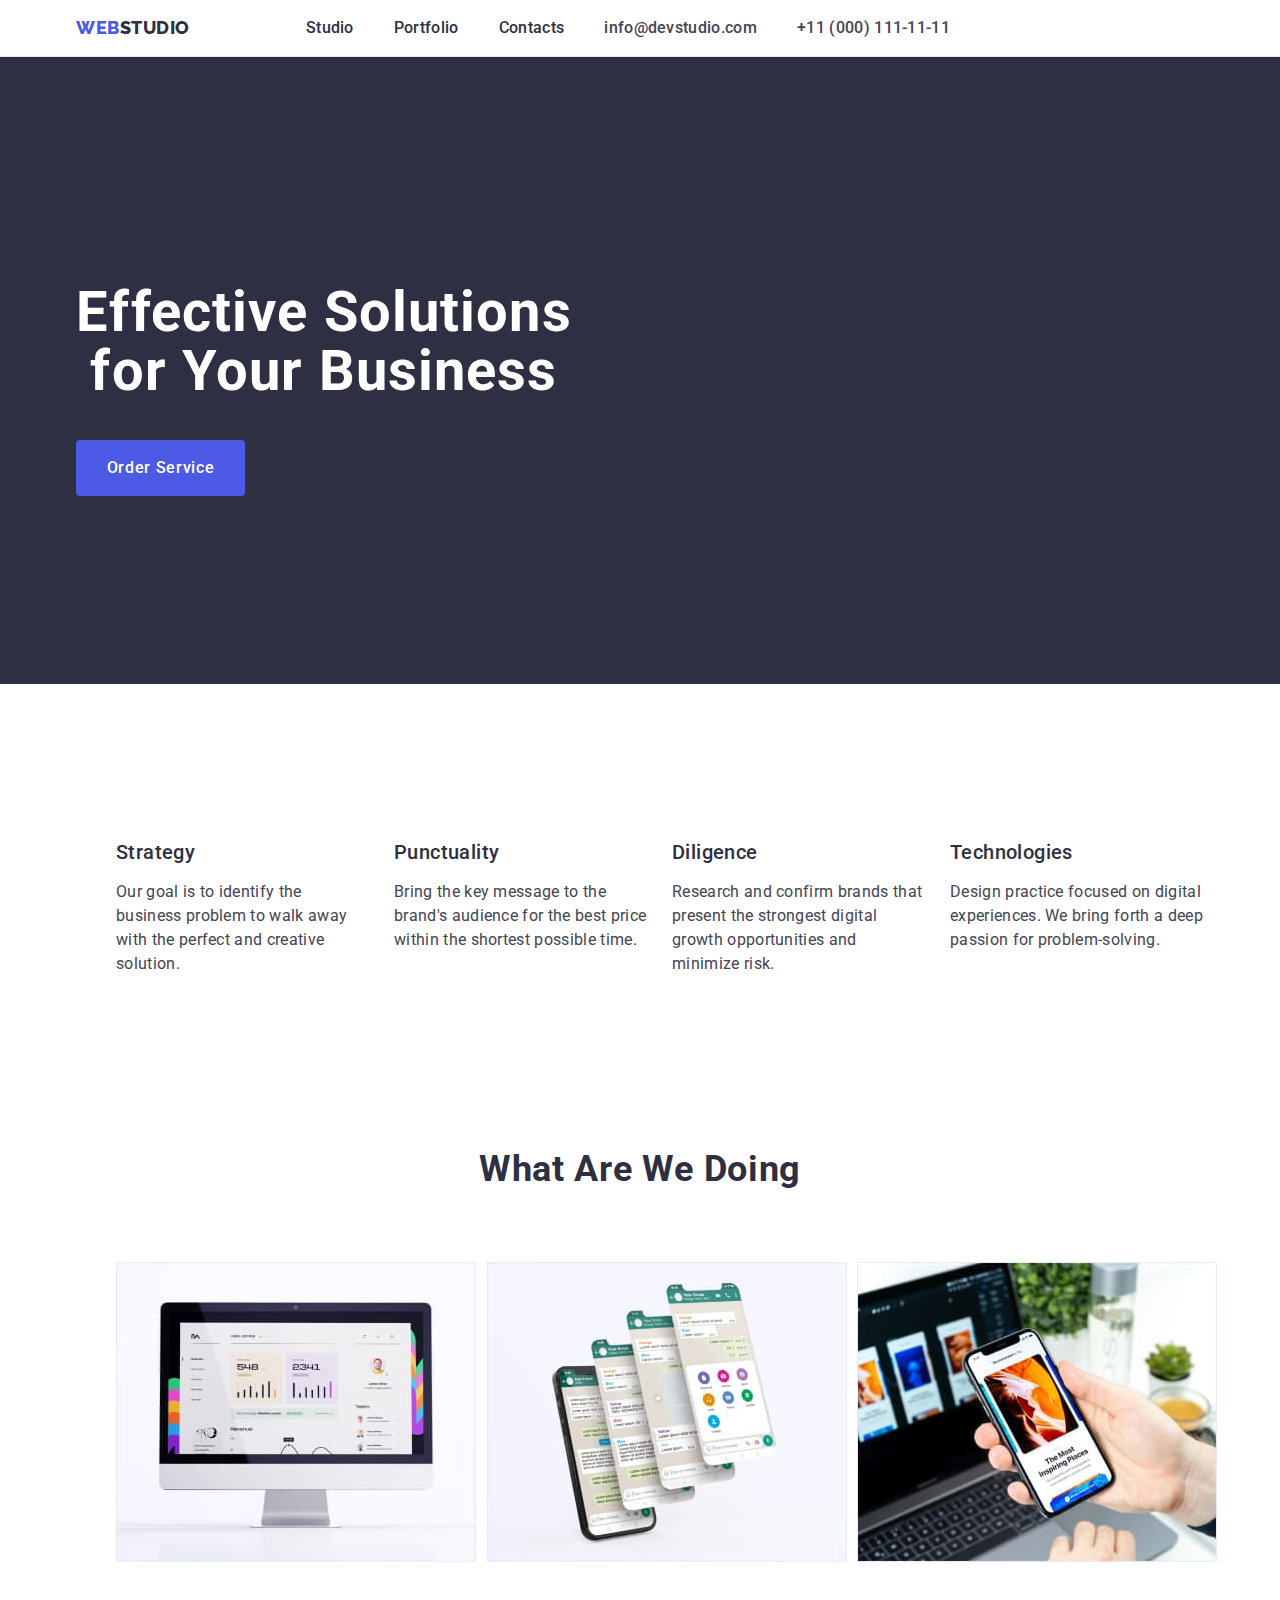
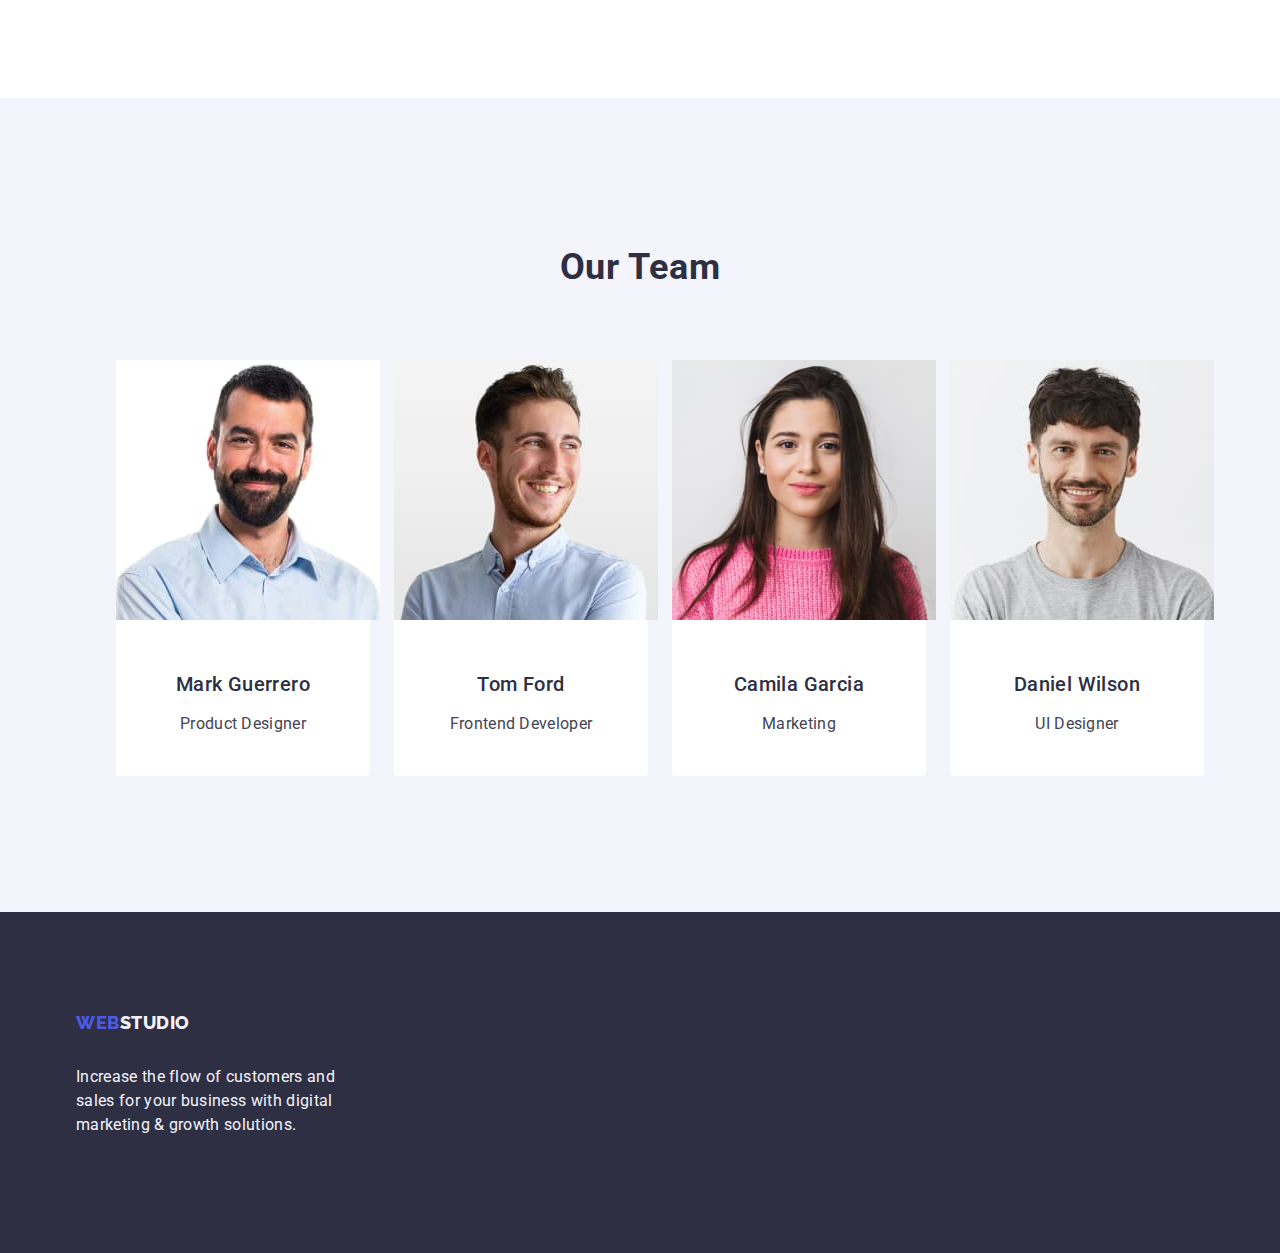
==== commit adb48587: "11" ====
--- a/index.html
+++ b/index.html
@@ -83,7 +83,7 @@
 
       <section class="section-doing">
         <div class="container">
-            <h2 class="doing-name-section">What are we doing</h2>
+            <h2 class="doing-head">What are we doing</h2>
                <ul class="section-doing-list list">
                    <li class="section-doing-list-li">
                <img src="./images/img1.jpg" width="360" alt="Monitor">
@@ -100,7 +100,7 @@
 
 <section class="section-team">
     <div class="container">
-<h2 class="zagolov-two">Our Team</h2>
+<h2 class="team-head">Our Team</h2>
 <ul class="section-team-list list">
     <li class="section-team-list-li team-fon">
         <img    src="./images/mark-guerrero.jpg" width="264" alt="Team Card Mark Guerrero">
--- a/css/styles.css
+++ b/css/styles.css
@@ -172,7 +172,7 @@
 .section-doing {
   padding-bottom: 120px;
 }
-.doing-name-section {
+.doing-head {
   font-size: 36px;
   line-height: 1.11;
   text-align: center;
@@ -193,7 +193,15 @@
   | 4 section team
   |============================
 */
-
+.team-head {
+  font-size: 36px;
+  line-height: 1.11;
+  text-align: center;
+  letter-spacing: 0.02em;
+  text-transform: capitalize;
+  color: var(--brand-color);
+  margin-bottom: 72px;
+}
 .section-team {
   background-color: var(--bc-button);
   padding: 120px 0;
@@ -237,7 +245,7 @@
 
 /**
   |============================
-  | 
+  | portfolio filtr
   |============================
 */
 .button-tip {
